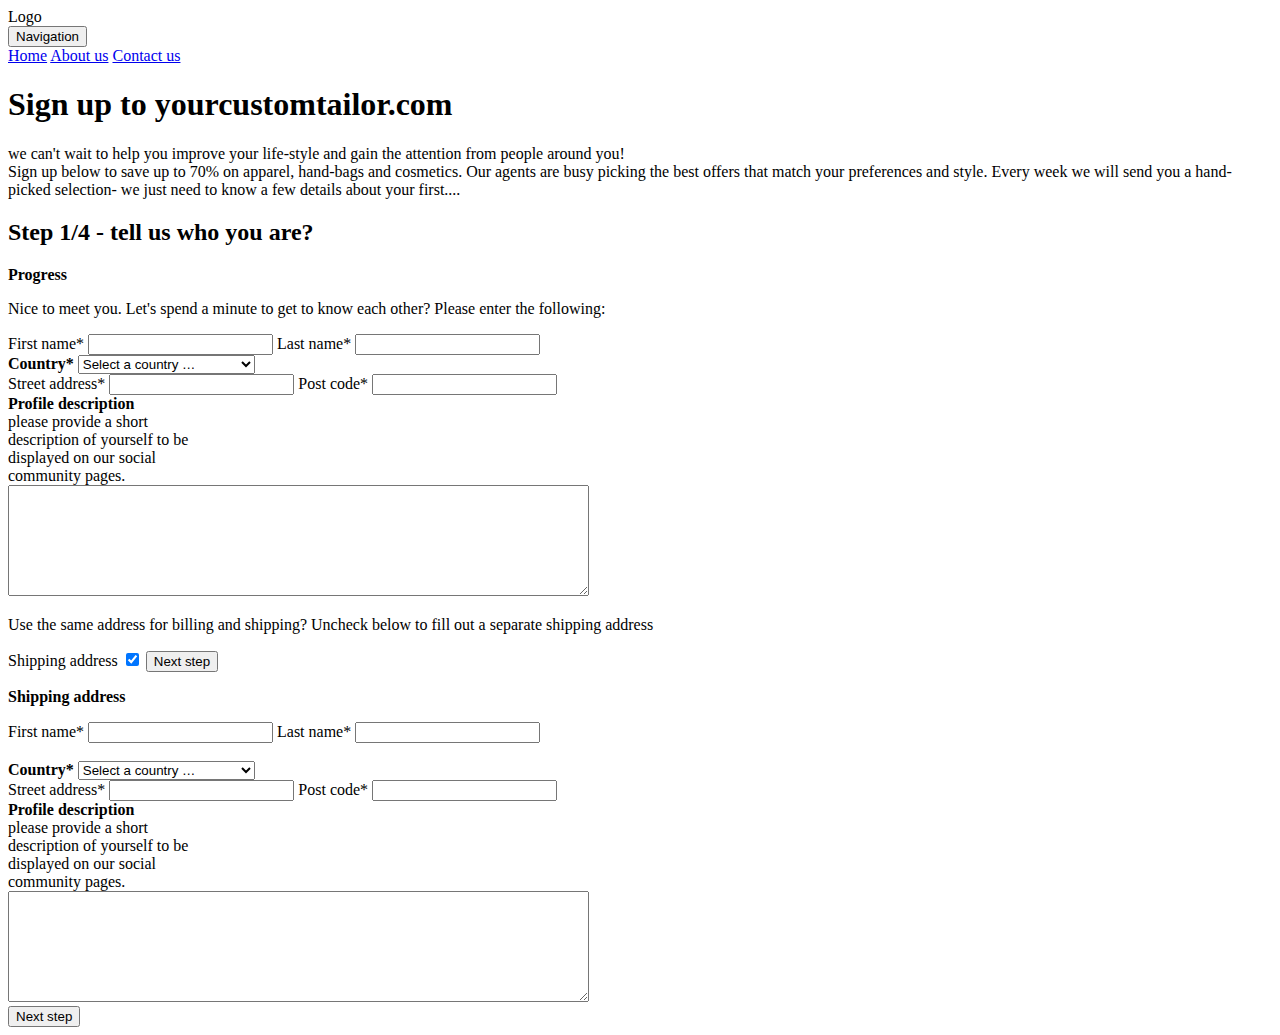
==== week3/index.html @ be2f7904 "Rename index.html to week3/index.html" ====
<!DOCTYPE html>
<html lang="en">
<head>
    <meta charset="UTF-8">
    <meta name="viewport" content="width=device-width, initial-scale=1.0">
    <meta http-equiv="X-UA-Compatible" content="ie=edge">
    <link rel="stylesheet" href="main.css">
    <title>Sign Up form</title>
</head>
<body>
 <!-- HEADER SECTION -->

    <header>
        <div>
        <div class="logo">Logo</div>
        </div>
        <div class="dropdown">
            <button class="dropbtn">Navigation</button>
            <div class="dropdown-content">
                <a href="#">Home</a>
                <a href="#">About us</a>
                <a href="#">Contact us</a>
            </div>
        </div>
    </header>
    
    <main>
        <section>
        <h1>Sign up to yourcustomtailor.com</h1>
            <p>we can't wait to help you improve your life-style and gain the attention from people around you! <br>
            Sign up below to save up to 70% on apparel, hand-bags and cosmetics. Our agents are busy picking the best offers that match your preferences and style. Every week we will send you a hand-picked selection- we just need to know a few details about your first....
            </p>
        </section>

        <!-- FORM SECTION -->

        <section class="form">
            <div>
                <h2>Step 1/4 - tell us who you are?</h2>
            </div>
            <p><strong>Progress</strong></p>
        <div class="progress-border">
             <div class="progress"></div>
        </div>
        <p>
            Nice to meet you. Let's spend a minute to get to know each other? Please enter the following:
        </p>

        <!-- NAMES SECTION -->

     <form action="step2.html">
        <div class="form1">
            <label for="fName" class="labelFirstName" >First name*</label>
                <input required type="text" id="fName" class="firstName" name="firstName" pattern="^[A-Za-z]+$" title="numbers not allowed">

            <label for="lName" class="lastName">Last name*</label>
                <input required type="text" id="lName" name="lastName" pattern="^[A-Za-z]+$" title="numbers not allowed">
                <br>
        </div>

        <!-- LIST OF COUNTRIES -->

            <label for="country" class="labelCountry"><strong>Country*</strong></label>
                <select name="country" id="country" class="country">
                        <option value="0" label="Select a country … " selected="selected">Select a country …       </option>
                        <option value="AF">Afghanistan</option>
                        <option value="AX">Åland Islands</option>
                        <option value="AL">Albania</option>
                        <option value="DZ">Algeria</option>
                        <option value="AS">American Samoa</option>
                        <option value="AD">Andorra</option>
                        <option value="AO">Angola</option>
                        <option value="AI">Anguilla</option>
                        <option value="AQ">Antarctica</option>
                        <option value="AG">Antigua and Barbuda</option>
                        <option value="AR">Argentina</option>
                        <option value="AM">Armenia</option>
                        <option value="AW">Aruba</option>
                        <option value="AU">Australia</option>
                        <option value="AT">Austria</option>
                        <option value="AZ">Azerbaijan</option>
                        <option value="BS">Bahamas</option>
                        <option value="BH">Bahrain</option>
                        <option value="BD">Bangladesh</option>
                        <option value="BB">Barbados</option>
                        <option value="BY">Belarus</option>
                        <option value="BE">Belgium</option>
                        <option value="BZ">Belize</option>
                        <option value="BJ">Benin</option>
                        <option value="BM">Bermuda</option>
                        <option value="BT">Bhutan</option>
                        <option value="BO">Bolivia</option>
                        <option value="BQ">Bonaire</option>
                        <option value="BA">Bosnia & Herzegovina</option>
                        <option value="BW">Botswana</option>
                        <option value="BV">Bouvet Island</option>
                        <option value="BR">Brazil</option>
                        <option value="BN">Brunei Darussalam</option>
                        <option value="BG">Bulgaria</option>
                        <option value="BF">Burkina Faso</option>
                        <option value="BI">Burundi</option>
                        <option value="KH">Cambodia</option>
                        <option value="CM">Cameroon</option>
                        <option value="CA">Canada</option>
                        <option value="CV">Cape Verde</option>
                        <option value="KY">Cayman Islands</option>
                        <option value="TD">Chad</option>
                        <option value="CL">Chile</option>
                        <option value="CN">China</option>
                        <option value="CX">Christmas Island</option>
                        <option value="CO">Colombia</option>
                        <option value="KM">Comoros</option>
                        <option value="CG">Congo</option>
                        <option value="CK">Cook Islands</option>
                        <option value="CR">Costa Rica</option>
                        <option value="CI">Côte d'Ivoire</option>
                        <option value="HR">Croatia</option>
                        <option value="CU">Cuba</option>
                        <option value="CW">Curaçao</option>
                        <option value="CY">Cyprus</option>
                        <option value="CZ">Czech Republic</option>
                        <option value="DK">Denmark</option>
                        <option value="DJ">Djibouti</option>
                        <option value="DM">Dominica</option>
                        <option value="DO">Dominican Republic</option>
                        <option value="EC">Ecuador</option>
                        <option value="EG">Egypt</option>
                        <option value="SV">El Salvador</option>
                        <option value="GQ">Equatorial Guinea</option>
                        <option value="ER">Eritrea</option>
                        <option value="EE">Estonia</option>
                        <option value="ET">Ethiopia</option>
                        <option value="FK">Falkland Islands</option>
                        <option value="FO">Faroe Islands</option>
                        <option value="FJ">Fiji</option>
                        <option value="FI">Finland</option>
                        <option value="FR">France</option>
                        <option value="GF">French Guiana</option>
                        <option value="PF">French Polynesia</option>
                        <option value="GA">Gabon</option>
                        <option value="GM">Gambia</option>
                        <option value="GE">Georgia</option>
                        <option value="DE">Germany</option>
                        <option value="GH">Ghana</option>
                        <option value="GI">Gibraltar</option>
                        <option value="GR">Greece</option>
                        <option value="GL">Greenland</option>
                        <option value="GD">Grenada</option>
                        <option value="GP">Guadeloupe</option>
                        <option value="GU">Guam</option>
                        <option value="GT">Guatemala</option>
                        <option value="GG">Guernsey</option>
                        <option value="GN">Guinea</option>
                        <option value="GW">Guinea-Bissau</option>
                        <option value="GY">Guyana</option>
                        <option value="HT">Haiti</option>
                        <option value="HN">Honduras</option>
                        <option value="HK">Hong Kong</option>
                        <option value="HU">Hungary</option>
                        <option value="IS">Iceland</option>
                        <option value="IN">India</option>
                        <option value="ID">Indonesia</option>
                        <option value="IR">Iran</option>
                        <option value="IQ">Iraq</option>
                        <option value="IE">Ireland</option>
                        <option value="IM">Isle of Man</option>
                        <option value="IL">Israel</option>
                        <option value="IT">Italy</option>
                        <option value="JM">Jamaica</option>
                        <option value="JP">Japan</option>
                        <option value="JE">Jersey</option>
                        <option value="JO">Jordan</option>
                        <option value="KZ">Kazakhstan</option>
                        <option value="KE">Kenya</option>
                        <option value="KI">Kiribati</option>
                        <option value="KP">Korea,South</option>
                        <option value="KR">Korea,north</option>
                        <option value="KW">Kuwait</option>
                        <option value="KG">Kyrgyzstan</option>
                        <option value="LA">Lao</option>
                        <option value="LV">Latvia</option>
                        <option value="LB">Lebanon</option>
                        <option value="LS">Lesotho</option>
                        <option value="LR">Liberia</option>
                        <option value="LY">Libya</option>
                        <option value="LI">Liechtenstein</option>
                        <option value="LT">Lithuania</option>
                        <option value="LU">Luxembourg</option>
                        <option value="MO">Macao</option>
                        <option value="MK">Macedonia</option>
                        <option value="MG">Madagascar</option>
                        <option value="MW">Malawi</option>
                        <option value="MY">Malaysia</option>
                        <option value="MV">Maldives</option>
                        <option value="ML">Mali</option>
                        <option value="MT">Malta</option>
                        <option value="MQ">Martinique</option>
                        <option value="MR">Mauritania</option>
                        <option value="MU">Mauritius</option>
                        <option value="YT">Mayotte</option>
                        <option value="MX">Mexico</option>
                        <option value="MD">Moldova</option>
                        <option value="MC">Monaco</option>
                        <option value="MN">Mongolia</option>
                        <option value="ME">Montenegro</option>
                        <option value="MS">Montserrat</option>
                        <option value="MA">Morocco</option>
                        <option value="MZ">Mozambique</option>
                        <option value="MM">Myanmar</option>
                        <option value="NA">Namibia</option>
                        <option value="NR">Nauru</option>
                        <option value="NP">Nepal</option>
                        <option value="NL">Netherlands</option>
                        <option value="NC">New Caledonia</option>
                        <option value="NZ">New Zealand</option>
                        <option value="NI">Nicaragua</option>
                        <option value="NE">Niger</option>
                        <option value="NG">Nigeria</option>
                        <option value="NU">Niue</option>
                        <option value="NF">Norfolk Island</option>
                        <option value="NO">Norway</option>
                        <option value="OM">Oman</option>
                        <option value="PK">Pakistan</option>
                        <option value="PW">Palau</option>
                        <option value="PS">Palestine</option>
                        <option value="PA">Panama</option>
                        <option value="PG">Papua New Guinea</option>
                        <option value="PY">Paraguay</option>
                        <option value="PE">Peru</option>
                        <option value="PH">Philippines</option>
                        <option value="PN">Pitcairn</option>
                        <option value="PL">Poland</option>
                        <option value="PT">Portugal</option>
                        <option value="PR">Puerto Rico</option>
                        <option value="QA">Qatar</option>
                        <option value="RE">Réunion</option>
                        <option value="RO">Romania</option>
                        <option value="RU">Russia</option>
                        <option value="RW">Rwanda</option>
                        <option value="WS">Samoa</option>
                        <option value="SM">San Marino</option>
                        <option value="ST">Sao Tome and Principe</option>
                        <option value="SA">Saudi Arabia</option>
                        <option value="SN">Senegal</option>
                        <option value="RS">Serbia</option>
                        <option value="SC">Seychelles</option>
                        <option value="SL">Sierra Leone</option>
                        <option value="SG">Singapore</option>
                        <option value="SK">Slovakia</option>
                        <option value="SI">Slovenia</option>
                        <option value="SB">Solomon Islands</option>
                        <option value="SO">Somalia</option>
                        <option value="ZA">South Africa</option>
                        <option value="SS">South Sudan</option>
                        <option value="ES">Spain</option>
                        <option value="LK">Sri Lanka</option>
                        <option value="SD">Sudan</option>
                        <option value="SR">Suriname</option>
                        <option value="SZ">Swaziland</option>
                        <option value="SE">Sweden</option>
                        <option value="CH">Switzerland</option>
                        <option value="SY">Syrian Arab Republic</option>
                        <option value="TW">Taiwan, Province of China</option>
                        <option value="TJ">Tajikistan</option>
                        <option value="TZ">Tanzania</option>
                        <option value="TH">Thailand</option>
                        <option value="TL">Timor-Leste</option>
                        <option value="TG">Togo</option>
                        <option value="TK">Tokelau</option>
                        <option value="TO">Tonga</option>
                        <option value="TT">Trinidad & Tobago</option>
                        <option value="TN">Tunisia</option>
                        <option value="TR">Turkey</option>
                        <option value="TM">Turkmenistan</option>
                        <option value="TV">Tuvalu</option>
                        <option value="UG">Uganda</option>
                        <option value="UA">Ukraine</option>
                        <option value="AE">United Arab Emirates</option>
                        <option value="GB">United Kingdom</option>
                        <option value="US">United States</option>
                        <option value="UY">Uruguay</option>
                        <option value="UZ">Uzbekistan</option>
                        <option value="VU">Vanuatu</option>
                        <option value="VE">Venezuela</option>
                        <option value="VN">Viet Nam</option>
                        <option value="YE">Yemen</option>
                        <option value="ZM">Zambia</option>
                        <option value="ZW">Zimbabwe</option>
                </select>
                <br>

                <!-- ADDRESS & POST CODE -->

            <div class="formAddress">
                <label for="strAdd">Street address*</label>
                <input required type="text" id="strAdd" class="streetAdd" name="streetAdd">
                <label for="pCode">Post code*</label>
                <input required type="text" id="pCode" class="postCode" name="postCode" pattern="[0-9]{4}" maxlength="4" title="4 digits Post Code"><br>
            </div>
                
                <div class="profile-description">
                    <div>
                    <label for="pro-description"><strong>Profile description</strong> <span class="description-area"> <br> please provide a short <br> description of yourself to be <br> displayed on our social <br> community pages.</span></label>
                </div>
                <div>
                <textarea name="pro-description" id="pro-description" class="pro-description" cols="70" rows="7" maxlength="500"></textarea>
                </div>

                </div>

            

            <p>Use the same address for billing and shipping? Uncheck below to fill out a separate shipping address</p>

            <label for="shipping" class="ship-check">Shipping address</label>
            <input type="checkbox" id="shipping" checked value="yes" onclick="showHideShipInfo ()">

           <input type="submit" class="nextStep" id="nextStep" value="Next step">
        

        </form>

        </section>

    <div id="shipping-address">
        <form action="step2.html">
            <div id="ship">
                <p><strong>Shipping address</strong></p>
                <div class="form1">
                    <label for="firstName" class="shipFirstName">First name*</label>
                    <input required type="text" id="firstName" class="firstName" name="firstName" pattern="^[A-Za-z]+$" title="numbers not allowed">
                    <label for="lastName">Last name*</label>
                    <input required type="text" id="lastName" class="lastName" name="lastName" pattern="^[A-Za-z]+$" title="numbers not allowed">
                </div>
                            <br>
                    <label for="country2" class="shipCounrty"><strong>Country*</strong></label>
                    <select name="country" id="country2" class="country">
                        <option value="0" label="Select a country … " selected="selected">Select a country …  </option>
                        <option value="AF">Afghanistan</option>
                        <option value="AX">Åland Islands</option>
                        <option value="AL">Albania</option>
                        <option value="DZ">Algeria</option>
                        <option value="AS">American Samoa</option>
                        <option value="AD">Andorra</option>
                        <option value="AO">Angola</option>
                        <option value="AI">Anguilla</option>
                        <option value="AQ">Antarctica</option>
                        <option value="AG">Antigua and Barbuda</option>
                        <option value="AR">Argentina</option>
                        <option value="AM">Armenia</option>
                        <option value="AW">Aruba</option>
                        <option value="AU">Australia</option>
                        <option value="AT">Austria</option>
                        <option value="AZ">Azerbaijan</option>
                        <option value="BS">Bahamas</option>
                        <option value="BH">Bahrain</option>
                        <option value="BD">Bangladesh</option>
                        <option value="BB">Barbados</option>
                        <option value="BY">Belarus</option>
                        <option value="BE">Belgium</option>
                        <option value="BZ">Belize</option>
                        <option value="BJ">Benin</option>
                        <option value="BM">Bermuda</option>
                        <option value="BT">Bhutan</option>
                        <option value="BO">Bolivia</option>
                        <option value="BQ">Bonaire</option>
                        <option value="BA">Bosnia & Herzegovina</option>
                        <option value="BW">Botswana</option>
                        <option value="BV">Bouvet Island</option>
                        <option value="BR">Brazil</option>
                        <option value="BN">Brunei Darussalam</option>
                        <option value="BG">Bulgaria</option>
                        <option value="BF">Burkina Faso</option>
                        <option value="BI">Burundi</option>
                        <option value="KH">Cambodia</option>
                        <option value="CM">Cameroon</option>
                        <option value="CA">Canada</option>
                        <option value="CV">Cape Verde</option>
                        <option value="KY">Cayman Islands</option>
                        <option value="TD">Chad</option>
                        <option value="CL">Chile</option>
                        <option value="CN">China</option>
                        <option value="CX">Christmas Island</option>
                        <option value="CO">Colombia</option>
                        <option value="KM">Comoros</option>
                        <option value="CG">Congo</option>
                        <option value="CK">Cook Islands</option>
                        <option value="CR">Costa Rica</option>
                        <option value="CI">Côte d'Ivoire</option>
                        <option value="HR">Croatia</option>
                        <option value="CU">Cuba</option>
                        <option value="CW">Curaçao</option>
                        <option value="CY">Cyprus</option>
                        <option value="CZ">Czech Republic</option>
                        <option value="DK">Denmark</option>
                        <option value="DJ">Djibouti</option>
                        <option value="DM">Dominica</option>
                        <option value="DO">Dominican Republic</option>
                        <option value="EC">Ecuador</option>
                        <option value="EG">Egypt</option>
                        <option value="SV">El Salvador</option>
                        <option value="GQ">Equatorial Guinea</option>
                        <option value="ER">Eritrea</option>
                        <option value="EE">Estonia</option>
                        <option value="ET">Ethiopia</option>
                        <option value="FK">Falkland Islands</option>
                        <option value="FO">Faroe Islands</option>
                        <option value="FJ">Fiji</option>
                        <option value="FI">Finland</option>
                        <option value="FR">France</option>
                        <option value="GF">French Guiana</option>
                        <option value="PF">French Polynesia</option>
                        <option value="GA">Gabon</option>
                        <option value="GM">Gambia</option>
                        <option value="GE">Georgia</option>
                        <option value="DE">Germany</option>
                        <option value="GH">Ghana</option>
                        <option value="GI">Gibraltar</option>
                        <option value="GR">Greece</option>
                        <option value="GL">Greenland</option>
                        <option value="GD">Grenada</option>
                        <option value="GP">Guadeloupe</option>
                        <option value="GU">Guam</option>
                        <option value="GT">Guatemala</option>
                        <option value="GG">Guernsey</option>
                        <option value="GN">Guinea</option>
                        <option value="GW">Guinea-Bissau</option>
                        <option value="GY">Guyana</option>
                        <option value="HT">Haiti</option>
                        <option value="HN">Honduras</option>
                        <option value="HK">Hong Kong</option>
                        <option value="HU">Hungary</option>
                        <option value="IS">Iceland</option>
                        <option value="IN">India</option>
                        <option value="ID">Indonesia</option>
                        <option value="IR">Iran</option>
                        <option value="IQ">Iraq</option>
                        <option value="IE">Ireland</option>
                        <option value="IM">Isle of Man</option>
                        <option value="IL">Israel</option>
                        <option value="IT">Italy</option>
                        <option value="JM">Jamaica</option>
                        <option value="JP">Japan</option>
                        <option value="JE">Jersey</option>
                        <option value="JO">Jordan</option>
                        <option value="KZ">Kazakhstan</option>
                        <option value="KE">Kenya</option>
                        <option value="KI">Kiribati</option>
                        <option value="KP">Korea,South</option>
                        <option value="KR">Korea,north</option>
                        <option value="KW">Kuwait</option>
                        <option value="KG">Kyrgyzstan</option>
                        <option value="LA">Lao</option>
                        <option value="LV">Latvia</option>
                        <option value="LB">Lebanon</option>
                        <option value="LS">Lesotho</option>
                        <option value="LR">Liberia</option>
                        <option value="LY">Libya</option>
                        <option value="LI">Liechtenstein</option>
                        <option value="LT">Lithuania</option>
                        <option value="LU">Luxembourg</option>
                        <option value="MO">Macao</option>
                        <option value="MK">Macedonia</option>
                        <option value="MG">Madagascar</option>
                        <option value="MW">Malawi</option>
                        <option value="MY">Malaysia</option>
                        <option value="MV">Maldives</option>
                        <option value="ML">Mali</option>
                        <option value="MT">Malta</option>
                        <option value="MQ">Martinique</option>
                        <option value="MR">Mauritania</option>
                        <option value="MU">Mauritius</option>
                        <option value="YT">Mayotte</option>
                        <option value="MX">Mexico</option>
                        <option value="MD">Moldova</option>
                        <option value="MC">Monaco</option>
                        <option value="MN">Mongolia</option>
                        <option value="ME">Montenegro</option>
                        <option value="MS">Montserrat</option>
                        <option value="MA">Morocco</option>
                        <option value="MZ">Mozambique</option>
                        <option value="MM">Myanmar</option>
                        <option value="NA">Namibia</option>
                        <option value="NR">Nauru</option>
                        <option value="NP">Nepal</option>
                        <option value="NL">Netherlands</option>
                        <option value="NC">New Caledonia</option>
                        <option value="NZ">New Zealand</option>
                        <option value="NI">Nicaragua</option>
                        <option value="NE">Niger</option>
                        <option value="NG">Nigeria</option>
                        <option value="NU">Niue</option>
                        <option value="NF">Norfolk Island</option>
                        <option value="NO">Norway</option>
                        <option value="OM">Oman</option>
                        <option value="PK">Pakistan</option>
                        <option value="PW">Palau</option>
                        <option value="PS">Palestine</option>
                        <option value="PA">Panama</option>
                        <option value="PG">Papua New Guinea</option>
                        <option value="PY">Paraguay</option>
                        <option value="PE">Peru</option>
                        <option value="PH">Philippines</option>
                        <option value="PN">Pitcairn</option>
                        <option value="PL">Poland</option>
                        <option value="PT">Portugal</option>
                        <option value="PR">Puerto Rico</option>
                        <option value="QA">Qatar</option>
                        <option value="RE">Réunion</option>
                        <option value="RO">Romania</option>
                        <option value="RU">Russia</option>
                        <option value="RW">Rwanda</option>
                        <option value="WS">Samoa</option>
                        <option value="SM">San Marino</option>
                        <option value="ST">Sao Tome and Principe</option>
                        <option value="SA">Saudi Arabia</option>
                        <option value="SN">Senegal</option>
                        <option value="RS">Serbia</option>
                        <option value="SC">Seychelles</option>
                        <option value="SL">Sierra Leone</option>
                        <option value="SG">Singapore</option>
                        <option value="SK">Slovakia</option>
                        <option value="SI">Slovenia</option>
                        <option value="SB">Solomon Islands</option>
                        <option value="SO">Somalia</option>
                        <option value="ZA">South Africa</option>
                        <option value="SS">South Sudan</option>
                        <option value="ES">Spain</option>
                        <option value="LK">Sri Lanka</option>
                        <option value="SD">Sudan</option>
                        <option value="SR">Suriname</option>
                        <option value="SZ">Swaziland</option>
                        <option value="SE">Sweden</option>
                        <option value="CH">Switzerland</option>
                        <option value="SY">Syrian Arab Republic</option>
                        <option value="TW">Taiwan, Province of China</option>
                        <option value="TJ">Tajikistan</option>
                        <option value="TZ">Tanzania</option>
                        <option value="TH">Thailand</option>
                        <option value="TL">Timor-Leste</option>
                        <option value="TG">Togo</option>
                        <option value="TK">Tokelau</option>
                        <option value="TO">Tonga</option>
                        <option value="TT">Trinidad & Tobago</option>
                        <option value="TN">Tunisia</option>
                        <option value="TR">Turkey</option>
                        <option value="TM">Turkmenistan</option>
                        <option value="TV">Tuvalu</option>
                        <option value="UG">Uganda</option>
                        <option value="UA">Ukraine</option>
                        <option value="AE">United Arab Emirates</option>
                        <option value="GB">United Kingdom</option>
                        <option value="US">United States</option>
                        <option value="UY">Uruguay</option>
                        <option value="UZ">Uzbekistan</option>
                        <option value="VU">Vanuatu</option>
                        <option value="VE">Venezuela</option>
                        <option value="VN">Viet Nam</option>
                        <option value="YE">Yemen</option>
                        <option value="ZM">Zambia</option>
                        <option value="ZW">Zimbabwe</option>
                    </select>
                        <br>
                <div class="formAddress">
                     <label for="streetAdd">Street address*</label>
                    <input required type="text" id="streetAdd" class="streetAdd" name="streetAdd">
                    <label for="postCode">Post code*</label>
                    <input required type="text" id="postCode" class="postCode" name="postCode" pattern="[0-9]{4}" maxlength="4" title="4 digits Post Code"><br>
                </div>
            <div class="profile-description2">
                    <div>
                        <label for="pro-description2"><strong>Profile description</strong> <span class="description-area"> <br> please provide a short <br> description of yourself to be <br> displayed on our social <br> community pages.</span></label>
                     </div>

                <div>
                    <textarea name="pro-description" id="pro-description2" class="pro-description" cols="70" rows="7"></textarea>
                </div>
            </div>

        </div>
        <input type="submit" class="nextStep" value="Next step">
        </form>
    </div>
        
    </main>

<script src="script.js"></script>
</body>
</html>
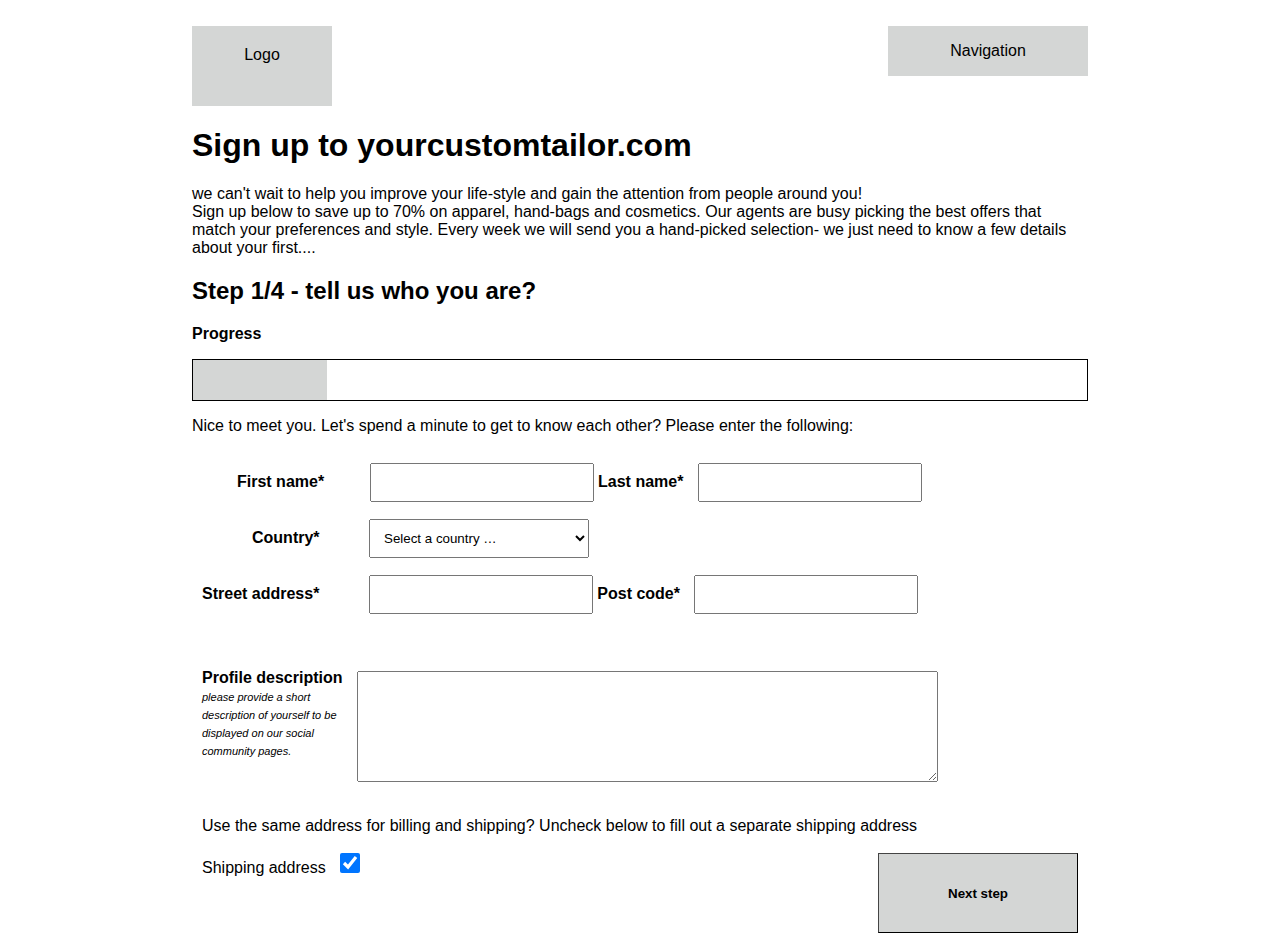
==== commit fc07697f: "Add files via upload" ====
--- a/week3/index.html
+++ b/week3/index.html
@@ -586,4 +586,4 @@
 
 <script src="script.js"></script>
 </body>
-</html>
+</html>--- a/week3/main.css
+++ b/week3/main.css
@@ -0,0 +1,394 @@
+
+
+body {
+    margin: 2% 15% 0 15%;
+    font-family: 'Arial';
+}
+
+/* STEP ONE SECTION */
+
+header {
+    display: flex;
+    justify-content: space-between;
+}
+
+.logo {
+
+    background-color: #d4d6d5;
+    height: 40px;
+    width: 100px;
+    text-align: center;
+    padding: 20px;
+    clear: both;
+    
+}
+
+/* NAVIGATION */
+
+.dropbtn {
+    background-color: #d4d6d5;
+    padding: 16px;
+    font-size: 16px;
+    border: none;
+    width: 200px;
+}
+
+.dropdown {
+    position: relative;
+    display: inline-block;
+}
+
+.dropdown-content {
+    display: none;
+    position: absolute;
+    background-color: #f1f1f1;
+    min-width: 160px;
+    box-shadow: 0px 8px 16px 0px rgba(0,0,0,0.2);
+    z-index: 1;
+    width: 200px;
+}
+
+.dropdown-content a {
+    color: black;
+    padding: 12px 16px;
+    text-decoration: none;
+    display: block;
+}
+
+.dropdown-content a:hover {background-color: #ddd}
+
+.dropdown:hover .dropdown-content {
+    display: block;
+}
+
+.dropdown:hover .dropbtn {
+    background-color: #3e8e41;
+}
+
+/* PROGRESS BAR SECTION */
+
+.progress {
+    width: 15%;
+    height: 40px;
+    background-color: #d4d6d5;
+}
+
+@keyframes slideInRight {
+    from {
+      transform: translate3d(100%, 0, 0);
+      visibility: visible;
+    }
+  
+    to {
+      transform: translate3d(0, 0, 0);
+    }
+  }
+
+.progress, .progress2, .progress3 {
+    animation: 1.5s ease-out 0s 1 slideInRight;
+}
+
+@keyframes slideInLeft {
+    from {
+      transform: translate3d(25%, 0, 0);
+      visibility: visible;
+    }
+  
+    to {
+      transform: translate3d(0, 0, 0);
+    }
+  }
+
+  .progress4 {
+    animation: 1.5s ease-out 0s 1 slideInLeft;
+}
+
+
+.progress-border {
+    border: 0.8px solid black;
+}
+
+.progress2 {
+    width: 30%;
+    height: 40px;
+    background-color: #d4d6d5;
+}
+
+/* FORM SECTION */
+
+.form1 {
+    font-weight: bold;
+}
+
+.formAddress {
+    font-weight: bold;
+}
+
+form {
+    padding: 10px;
+}
+
+input {
+    padding: 10px;
+    margin: 2px 0 15px 10px;
+    width: 200px;
+}
+
+.labelFirstName {
+    margin-left: 35px;
+}
+
+.firstName {
+    margin-left: 41px;
+}
+
+select {
+    padding: 10px;
+    margin: 2px 0 15px 45px;
+    width: 220px;
+}
+
+.labelCountry {
+    margin-left: 50px;
+}
+
+.streetAdd {
+    margin:  2px 0 15px 45px;
+}
+
+textarea {
+    margin:2px 0 15px 15px;
+
+}
+
+.description-area {
+    font-size: 11px;
+    font-style: italic;
+}
+
+
+.profile-description, .profile-description2 {
+    display: flex;
+    margin-top: 40px;
+}
+
+/* SHIPPING ADDRESS SECTION */
+
+#shipping-address {
+    display: none;
+}
+
+.shipFirstName {
+    margin-left: 30px;
+}
+
+.shipCounrty {
+    margin-left: 50px;
+}
+
+input[type=submit] {
+    border: 1px outset #444; 
+    float: right; 
+    background-color:#d4d6d5;
+    height: 80px;
+    width: 200px;
+    font-weight: bold;
+}
+
+input[type=checkbox] {
+    width: 1.5em;
+    height: 1.5em;
+}
+
+
+    /* STEP 2 SECTION */
+
+.form2 :not(p):not(#confirmMessage), .form4 :not(#confirmSms):not(#msgs) {
+    font-weight: bold;
+}
+
+#confirmMessage {
+    font-size: 12px;
+    color: red;
+    font-weight: lighter;
+}
+
+.emailTo {
+    margin-left: 98px;
+}
+
+
+#email {
+    margin-left: 25px;
+}
+
+.password1 {
+    margin-left: 65px;
+}
+
+
+
+#pass1 {
+    margin-left: 25px;
+}
+
+#pass2 {
+    margin-left: 20px;
+}
+
+
+
+/* STEP 3 SECTION */
+
+
+                /* PROGRESS BAR */
+
+.progress3 {
+    width: 50%;
+    height: 40px;
+    background-color: #d4d6d5;
+}
+
+/* FORM SECTION */
+
+.form3 {
+    margin-top: 40px;
+    padding: 30px;
+    font-weight: bold;
+}
+
+.apparal {
+    margin-left: 30px;
+}
+
+#apparal {
+    margin-left: 23px;
+}
+
+#accessories {
+    margin-left: 20px;
+}
+.handbags {
+    margin-left: 15px;
+}
+
+#handbags {
+    margin-left: 20px;
+}
+
+.jewelry {
+    margin-left: 90px;
+}
+
+#jewelry {
+    margin-left: 20px;
+}
+
+.shoes {
+    margin-left: 100px;
+}
+
+#shoes {
+    margin-left: 20px;
+}
+
+/* IMAGE SECTION */
+
+img {
+    width: 200px;
+    height: 150px;
+    margin-right: 20px;
+}
+
+.images {
+    margin-top: 50px;
+    font-weight: bold;
+}
+
+.imageSection1 {
+    display: flex;
+    justify-content: space-around;
+    
+}
+
+.imageSection2 {
+    display: flex;
+    margin-top: 40px;
+    justify-content: space-around;
+}
+
+.imageSelect {
+    margin-left: 125px;
+}
+
+.submitFor4 {
+    margin-top: 40px;
+}
+
+
+/* STEP 4 SECTION */
+
+.progress4 {
+    width: 80%;
+    height: 40px;
+    background-color: #d4d6d5;
+}
+
+.nameOnCard {
+    margin-left: 40px;
+}
+
+.fNameOnCard {
+    margin-left: 142px;
+}
+
+#nameOnCard {
+    margin-left: 21px;
+}
+
+.cardType {
+    margin-left: 70px;
+}
+
+#cardType {
+    margin-left: 23px;
+}
+
+#carddNo {
+    margin-left: 20px;
+}
+
+
+.expiryMonth {
+    margin-left: 48px;
+}
+
+#expiryMonth {
+    width: 50px;
+    margin-left: 20px;
+}
+
+#expiryYear {
+    width: 50px;
+}
+
+.ccv {
+    margin-left: 115px;
+}
+
+#ccv {
+    width: 40px;
+    margin-left: 22px;
+}
+
+#confirmSms {
+    font-size: 12px;
+    color: red;
+    font-weight: lighter;
+}
+
+#msgs {
+    color: red;
+    font-size: 12px;
+    font-weight: lighter;
+}
